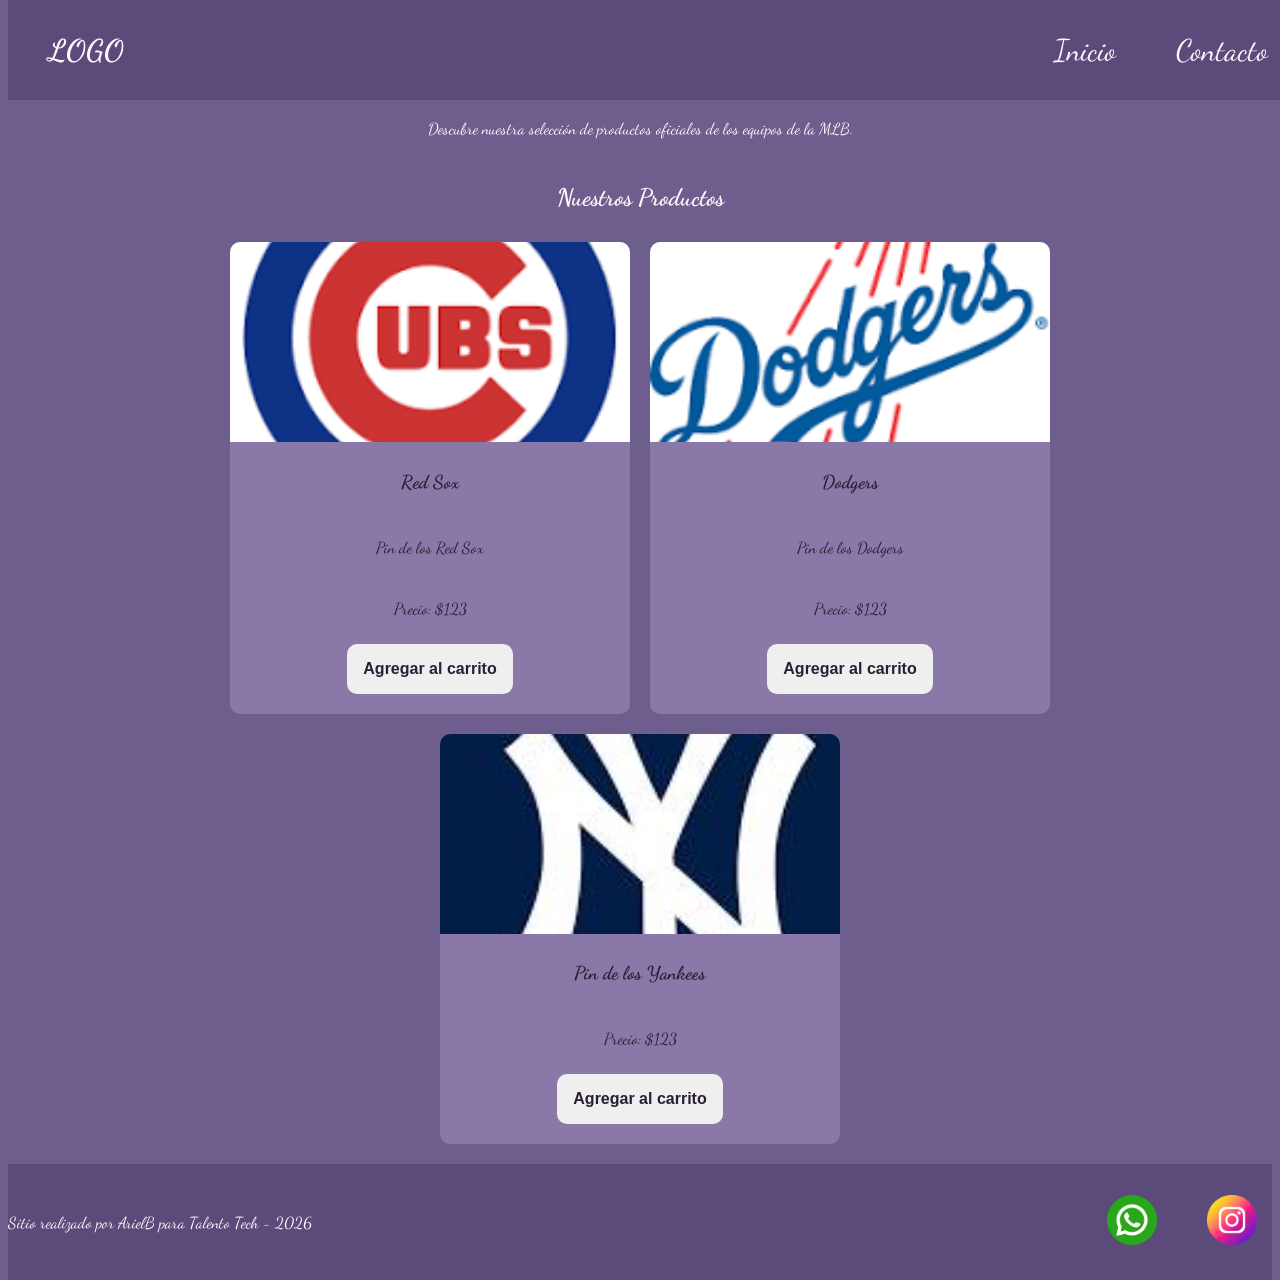
==== index.html @ d6bbf92b "Add files via upload" ====
<!DOCTYPE html>
<html lang="en">
<head>
    <meta charset="UTF-8" />
    <meta name="viewport" content="width=device-width, initial-scale=1.0" />
    <link rel="preconnect" href="https://fonts.googleapis.com">
    <link rel="preconnect" href="https://fonts.gstatic.com" crossorigin>
    <link href="https://fonts.googleapis.com/css2?family=Dancing+Script:wght@400..700&family=Playwrite+GB+S:ital,wght@0,100..400;1,100..400&display=swap" rel="stylesheet">
    <link rel="stylesheet" href="./css/style.css" />
    <title>MLB Pins Store</title>
</head>
<body>
    <header>
        <div class="div-logo"><a class="logo" href="./index.html">LOGO</a></div>
        <nav class="header-nav">
            <ul>
                <li><a href="./index.html">Inicio</a></li>
                <li><a href="./pages/contacto.html">Contacto</a></li>
            </ul>
        </nav>
    </header>
    <main>
        <h1>Bienvenidos a la tienda oficial de la MLB</h1>
        <p class="parrafo">Descubre nuestra selección de productos oficiales de los equipos de la MLB.</p>
        
        <section>
        <h2 class="titulo-productos">Nuestros Productos</h2>

        <div class="contenedor-tarjetas">
        <article class="card text-dark">
            <img src="./images/Cubs.png" alt="Cubs">
            <h3>Red Sox</h3>
            <p>Pin de los Red Sox</p>
            <p>Precio: $123</p>
            <button class="btn bg-secundary text-dark">
                Agregar al carrito
            </button>
        </article>
        <article class="card text-dark">
            <img src="./images/Dodgers.png" alt="Dodgers">
            <h3>Dodgers</h3>
            <p>Pin de los Dodgers</p>
            <p>Precio: $123</p>
            <button class="btn bg-secundary text-dark">
                Agregar al carrito
            </button>
        </article>
        <article class="card text-dark">
            <img src="./images/Yankees.jpg" alt="Yankees">
            <h3>Pin de los Yankees</h3>
            <p>Precio: $123</p>
            <button class="btn bg-secundary text-dark">
                Agregar al carrito
            </button>
        </article>
    </div>
    </section>
    </main>
    <footer>
        <p>Sitio realizado por ArielB para Talento Tech - 2026</p>
    <nav>
        <ul class="footer-list">
            <li><img src="./images/whatsapp.png" alt="logo de whatsapp"></li>
            <li><img src="./images/instagram.png" alt="logo de instagram"></li>
        </ul>
    </nav>
    </footer>
</body>
</html>
---- css/style.css ----
-- ----------------------------------------
-- GENERAL
-- ----------------------------------------
* {
    margin: 0;
    padding: 0;
    box-sizing: border-box;
}

html {
    font-size: 62.5%;
}

body {
    font-family: "Dancing Script", cursive;
    font-size: 1.6rem;
    background-color: #6e5e8e;
    color: #fff7fb;
    display: flex;
    flex-direction: column;
    height: 100vh;
}

main {
  width: 80%;
  margin: auto;
  padding-bottom: 2rem;
  flex: 1;
  display: flex;
  flex-direction: column;
  align-items: center;
}

header {
    width: 100%;
    height: 10rem;
    background-color: blueviolet;
    position: fixed;
    top: 0;
  }

h1 {
    font-size: 3rem;
    font-weight: 800;
    line-height: 1.15;
    margin: 3rem 0;
}

h2 {
    color: #fff7fb;
    font-size: 2.4rem;
    font-weight: 700;
    line-height: 1.2;
    text-align: center;
    margin: 3rem 0;
}

.btn {
    border: none;
    font-size: 1.6rem;
    font-weight: bold;
    padding: 1.6rem;
    border-radius: 1rem;
}

header,
footer {
    background: #5c4a7a;
    color: #fff7fb;
    width: 100%;
    display: flex;
    justify-content: space-between;
    align-items: center;
}

.div-logo {
    margin-left: 2rem;
    font-weight: bold;
}

.logo,
.header-nav ul li a {
    text-decoration: none;
    font-size: 3rem;
    color: inherit;
    display: inline-block;
    padding: 2rem;
}

.header-nav ul,
footer .footer-list {
    list-style: none;
    display: flex;
    gap: 2rem;
}

.footer-list li {
  padding: 1rem;
}

.footer-list img {
  width: 5rem;
  padding: 0.5rem;
}

-- ----------------------------------------
-- COLOURS
-- ----------------------------------------
.bg-primary {
  background-color: #6e5a8e;
}

.bg-secondary {
  background-color: #f2c66d;
}

.text-light {
  color: #ffffff;
}

.text-dark {
  color: #2a1e35;
}

.text-secondary {
  color: #f2c66d;
}

-- ----------------------------------------
-- HOME
-- ----------------------------------------
.parrafo {
  width: 80%;
  text-align: center;
  font-size: 2rem;
  padding: 3rem;
}

.contenedor-tarjetas {
  margin-top: 2rem;
  display: flex;
  justify-content: center;
  flex-wrap: wrap;
  gap: 2rem;
}

.card {
    background-color: #8a79a8;
    color: #2a1e35;
    width: 40rem;
    border-radius: 1rem;
    overflow: hidden;
    padding-bottom: 2rem;
    display: flex;
    flex-direction: column;
    align-items: center;
    gap: 1rem;
}

.card img {
    width: 100%;/*20%*/
    height: 20rem;
    object-fit: cover;
}

-- ----------------------------------------
-- CONTACS
-- ----------------------------------------
.titulo-contacto {
  margin: 2rem 0;
}

.form-contacto {
  background-color: #8a79a8;
  color: #2a1e35;
  width: 100%;
  max-width: 50rem;
  font-size: 2rem;
  padding: 3rem;
  border-radius: 1rem;
  box-shadow: 0 10px 30px rgba(0, 0, 0, 0.15); 
}
/*
-- ----------------------------------------
-- MEDIA QUERIES
-- ----------------------------------------
@media (max-width: 600px) {
  header,
  footer {
    flex-direction: column;
  }
}
*/
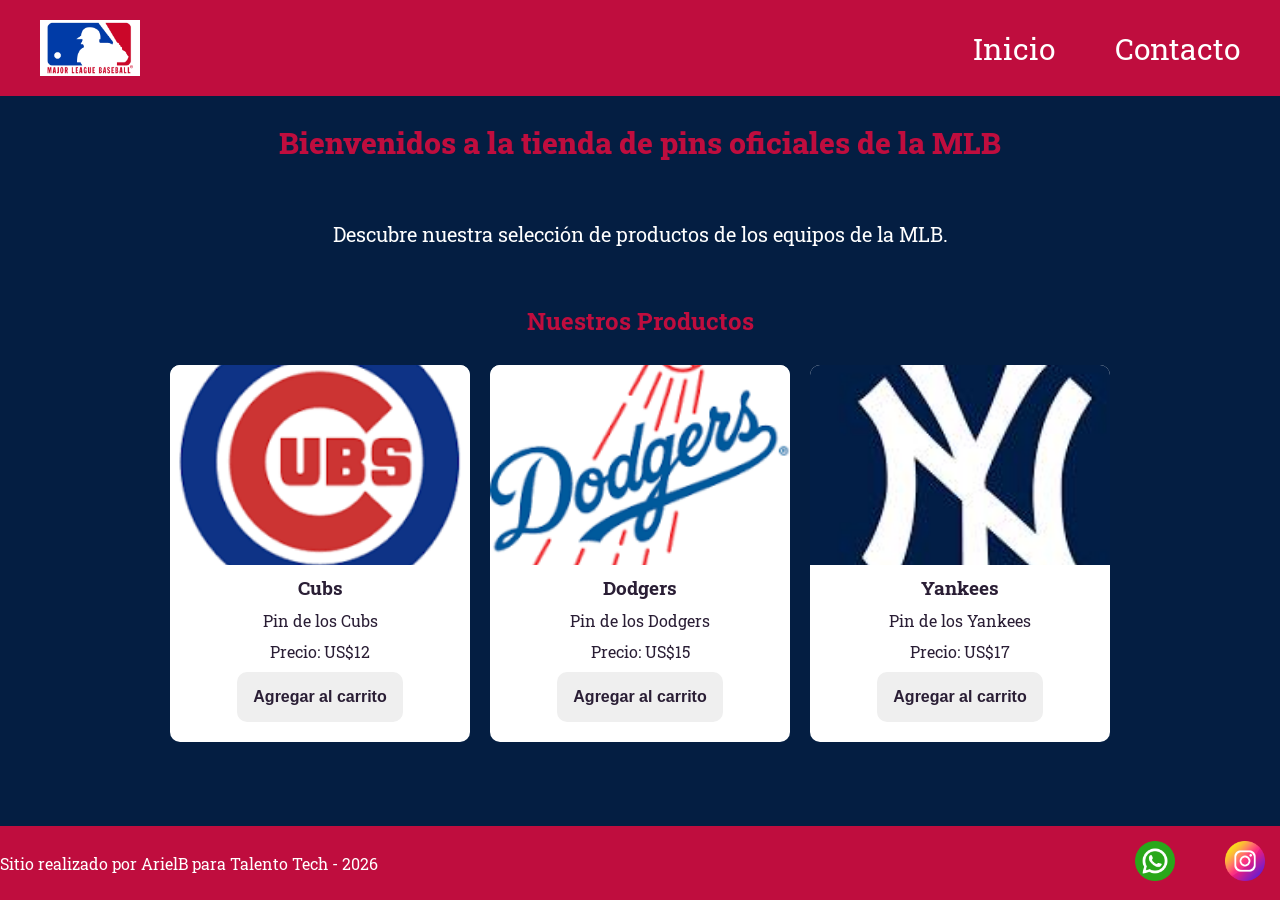
==== commit 6d2ff296: "Add files via upload" ====
--- a/index.html
+++ b/index.html
@@ -1,69 +1,89 @@
-<!DOCTYPE html>
+<!doctype html>
 <html lang="en">
-<head>
+  <!--HEAD: no es visible -->
+  <head>
     <meta charset="UTF-8" />
     <meta name="viewport" content="width=device-width, initial-scale=1.0" />
-    <link rel="preconnect" href="https://fonts.googleapis.com">
-    <link rel="preconnect" href="https://fonts.gstatic.com" crossorigin>
-    <link href="https://fonts.googleapis.com/css2?family=Dancing+Script:wght@400..700&family=Playwrite+GB+S:ital,wght@0,100..400;1,100..400&display=swap" rel="stylesheet">
+    <link
+      href="https://fonts.googleapis.com/css2?family=Roboto+Slab:wght@100..900&display=swap"
+      rel="stylesheet"
+    />
     <link rel="stylesheet" href="./css/style.css" />
     <title>MLB Pins Store</title>
-</head>
-<body>
+  </head>
+
+  <!--BODY: es visible -->
+  <body>
+    <!--HEADER: estructura básica - cabecera -->
     <header>
-        <div class="div-logo"><a class="logo" href="./index.html">LOGO</a></div>
-        <nav class="header-nav">
-            <ul>
-                <li><a href="./index.html">Inicio</a></li>
-                <li><a href="./pages/contacto.html">Contacto</a></li>
-            </ul>
-        </nav>
+      <div class="div-logo">
+        <a class="logo" href="./index.html">
+          <img src="./images/MLB-Logo-1969.png" alt="MLB Pins Store" />
+        </a>
+      </div>
+      <nav class="header-nav">
+        <ul>
+          <li><a href="./index.html">Inicio</a></li>
+          <li><a href="./pages/contacto.html">Contacto</a></li>
+        </ul>
+      </nav>
     </header>
+
+    <!--MAIN: estructura básica - cuerpo de la página -->
     <main>
-        <h1>Bienvenidos a la tienda oficial de la MLB</h1>
-        <p class="parrafo">Descubre nuestra selección de productos oficiales de los equipos de la MLB.</p>
-        
-        <section>
-        <h2 class="titulo-productos">Nuestros Productos</h2>
+      <h1 class="titulo-home text-secondary">
+        Bienvenidos a la tienda de pins oficiales de la MLB
+      </h1>
+      <p class="parrafo">
+        Descubre nuestra selección de productos de los equipos de la MLB.
+      </p>
+      <section>
+        <h2 class="titulo-productos text-secondary">Nuestros Productos</h2>
 
         <div class="contenedor-tarjetas">
-        <article class="card text-dark">
-            <img src="./images/Cubs.png" alt="Cubs">
-            <h3>Red Sox</h3>
-            <p>Pin de los Red Sox</p>
-            <p>Precio: $123</p>
+          <article class="card text-dark">
+            <img src="./images/Cubs.png" alt="Pin de los Cubs" />
+            <h3>Cubs</h3>
+            <p>Pin de los Cubs</p>
+            <p>Precio: US$12</p>
             <button class="btn bg-secundary text-dark">
-                Agregar al carrito
+              Agregar al carrito
             </button>
-        </article>
-        <article class="card text-dark">
-            <img src="./images/Dodgers.png" alt="Dodgers">
+          </article>
+
+          <article class="card text-dark">
+            <img src="./images/Dodgers.png" alt="Pin de los Dodgers" />
             <h3>Dodgers</h3>
             <p>Pin de los Dodgers</p>
-            <p>Precio: $123</p>
+            <p>Precio: US$15</p>
             <button class="btn bg-secundary text-dark">
-                Agregar al carrito
+              Agregar al carrito
             </button>
-        </article>
-        <article class="card text-dark">
-            <img src="./images/Yankees.jpg" alt="Yankees">
-            <h3>Pin de los Yankees</h3>
-            <p>Precio: $123</p>
+          </article>
+
+          <article class="card text-dark">
+            <img src="./images/Yankees.jpg" alt="Pin de los Yankees" />
+            <h3>Yankees</h3>
+            <p>Pin de los Yankees</p>
+            <p>Precio: US$17</p>
             <button class="btn bg-secundary text-dark">
-                Agregar al carrito
+              Agregar al carrito
             </button>
-        </article>
-    </div>
-    </section>
+          </article>
+        </div>
+      </section>
     </main>
+
+    <!--FOOTER: estructura básica - pie de la página -->
     <footer>
-        <p>Sitio realizado por ArielB para Talento Tech - 2026</p>
-    <nav>
+      <p>Sitio realizado por ArielB para Talento Tech - 2026</p>
+      <nav>
         <ul class="footer-list">
-            <li><img src="./images/whatsapp.png" alt="logo de whatsapp"></li>
-            <li><img src="./images/instagram.png" alt="logo de instagram"></li>
+          <!-- usar FlexBox Center -->
+          <li><img src="./images/whatsapp.png" alt="logo de whatsapp" /></li>
+          <li><img src="./images/instagram.png" alt="logo de instagram" /></li>
         </ul>
-    </nav>
+      </nav>
     </footer>
-</body>
-</html>+  </body>
+</html>
--- a/css/style.css
+++ b/css/style.css
@@ -1,97 +1,103 @@
--- ----------------------------------------
--- GENERAL
--- ----------------------------------------
+/* ---------------------------------------- --
+   GENERAL
+-- ---------------------------------------- */
 * {
-    margin: 0;
-    padding: 0;
-    box-sizing: border-box;
+  margin: 0;
+  padding: 0;
+  box-sizing: border-box;
 }
 
 html {
-    font-size: 62.5%;
+  font-size: 62.5%;
 }
 
 body {
-    font-family: "Dancing Script", cursive;
-    font-size: 1.6rem;
-    background-color: #6e5e8e;
-    color: #fff7fb;
-    display: flex;
-    flex-direction: column;
-    height: 100vh;
+  font-family: "Roboto Slab", cursive;
+  font-size: 1.6rem;
+  background: #041e42;
+  color: #ffffff;
+
+  display: flex; /*-- "row" por defecto --*/
+  flex-direction: column; /*-- lo definimos como "column" --*/
+  height: 100vh; /* -- para que el body tome todo el alto de la pantalla -- */
 }
 
 main {
   width: 80%;
   margin: auto;
   padding-bottom: 2rem;
+
   flex: 1;
+
   display: flex;
   flex-direction: column;
   align-items: center;
 }
 
-header {
-    width: 100%;
-    height: 10rem;
-    background-color: blueviolet;
-    position: fixed;
-    top: 0;
-  }
-
 h1 {
-    font-size: 3rem;
-    font-weight: 800;
-    line-height: 1.15;
-    margin: 3rem 0;
+  font-size: 3rem;
+  font-weight: 800;
+  line-height: 1.15;
+  margin: 3rem 0;
 }
 
 h2 {
-    color: #fff7fb;
-    font-size: 2.4rem;
-    font-weight: 700;
-    line-height: 1.2;
-    text-align: center;
-    margin: 3rem 0;
+  color: #ffffff;
+  font-size: 2.4rem;
+  font-weight: 700;
+  line-height: 1.2;
+  text-align: center;
+  margin: 3rem 0;
 }
 
 .btn {
-    border: none;
-    font-size: 1.6rem;
-    font-weight: bold;
-    padding: 1.6rem;
-    border-radius: 1rem;
+  border: none;
+  font-size: 1.6rem;
+  font-weight: bold;
+  padding: 1.6rem;
+  border-radius: 1rem;
 }
 
 header,
 footer {
-    background: #5c4a7a;
-    color: #fff7fb;
-    width: 100%;
-    display: flex;
-    justify-content: space-between;
-    align-items: center;
+  background: #bf0d3e;
+  color: #ffffff;
+  width: 100%;
+
+  display: flex;
+  justify-content: space-between;
+  align-items: center;
 }
 
 .div-logo {
-    margin-left: 2rem;
-    font-weight: bold;
+  margin-left: 2rem;
+  font-weight: bold;
 }
 
 .logo,
 .header-nav ul li a {
-    text-decoration: none;
-    font-size: 3rem;
-    color: inherit;
-    display: inline-block;
-    padding: 2rem;
+  text-decoration: none;
+  font-size: 3rem;
+  color: inherit;
+  display: inline-block;
+  padding: 2rem;
+}
+
+.logo img {
+  width: 10rem;
+  vertical-align: middle;
+}
+
+.header-nav {
+  margin-right: 2rem;
 }
 
 .header-nav ul,
 footer .footer-list {
-    list-style: none;
-    display: flex;
-    gap: 2rem;
+  list-style: none;
+
+  display: flex;
+  gap: 2rem; /* es para dar distancia entre los elementos hijos */
 }
 
 .footer-list li {
@@ -103,15 +109,15 @@
   padding: 0.5rem;
 }
 
--- ----------------------------------------
--- COLOURS
--- ----------------------------------------
+/* ---------------------------------------- --
+  COLOURS
+-- ---------------------------------------- */
 .bg-primary {
-  background-color: #6e5a8e;
+  background-color: #041e42;
 }
 
 .bg-secondary {
-  background-color: #f2c66d;
+  background-color: #bf0d3e;
 }
 
 .text-light {
@@ -123,12 +129,12 @@
 }
 
 .text-secondary {
-  color: #f2c66d;
-}
-
--- ----------------------------------------
--- HOME
--- ----------------------------------------
+  color: #bf0d3e;
+}
+
+/* ---------------------------------------- --
+  HOME
+-- ---------------------------------------- */
 .parrafo {
   width: 80%;
   text-align: center;
@@ -145,49 +151,75 @@
 }
 
 .card {
-    background-color: #8a79a8;
-    color: #2a1e35;
-    width: 40rem;
-    border-radius: 1rem;
-    overflow: hidden;
-    padding-bottom: 2rem;
-    display: flex;
-    flex-direction: column;
-    align-items: center;
-    gap: 1rem;
+  background-color: #ffffff;
+  width: 30rem;
+
+  border-radius: 1rem;
+  overflow: hidden;
+
+  display: flex;
+  flex-direction: column;
+  align-items: center;
+  gap: 1rem;
+  padding-bottom: 2rem;
 }
 
 .card img {
-    width: 100%;/*20%*/
-    height: 20rem;
-    object-fit: cover;
-}
-
--- ----------------------------------------
--- CONTACS
--- ----------------------------------------
+  width: 100%; /*20%*/
+  height: 20rem;
+  object-fit: cover;
+}
+
+/* ---------------------------------------- --
+  CONTACS
+-- ---------------------------------------- */
 .titulo-contacto {
   margin: 2rem 0;
 }
 
 .form-contacto {
-  background-color: #8a79a8;
+  background-color: #ffffff;
   color: #2a1e35;
   width: 100%;
   max-width: 50rem;
   font-size: 2rem;
   padding: 3rem;
   border-radius: 1rem;
-  box-shadow: 0 10px 30px rgba(0, 0, 0, 0.15); 
-}
-/*
--- ----------------------------------------
--- MEDIA QUERIES
--- ----------------------------------------
+
+  box-shadow: 0 10px 30px rgba(0, 0, 0, 0.15); /* -- para dar sombra a la tarjeta -- */
+}
+
+.grupo-input {
+  display: flex;
+  flex-direction: column;
+  gap: 1rem;
+  margin-bottom: 2rem;
+}
+
+.grupo-input input,
+.grupo-input textarea {
+  border: none;
+  background-color: transparent;
+  border-bottom: solid 2px #2a1e35;
+  margin-bottom: 3rem;
+}
+
+.grupo-input textarea {
+  min-width: 10rem;
+  resize: vertical;
+}
+
+/* ---------------------------------------- --
+  MEDIA QUERIES
+-- ---------------------------------------- */
 @media (max-width: 600px) {
   header,
   footer {
     flex-direction: column;
   }
-}
-*/+
+  .header-nav,
+  .div-logo {
+    margin: 0;
+  }
+}
